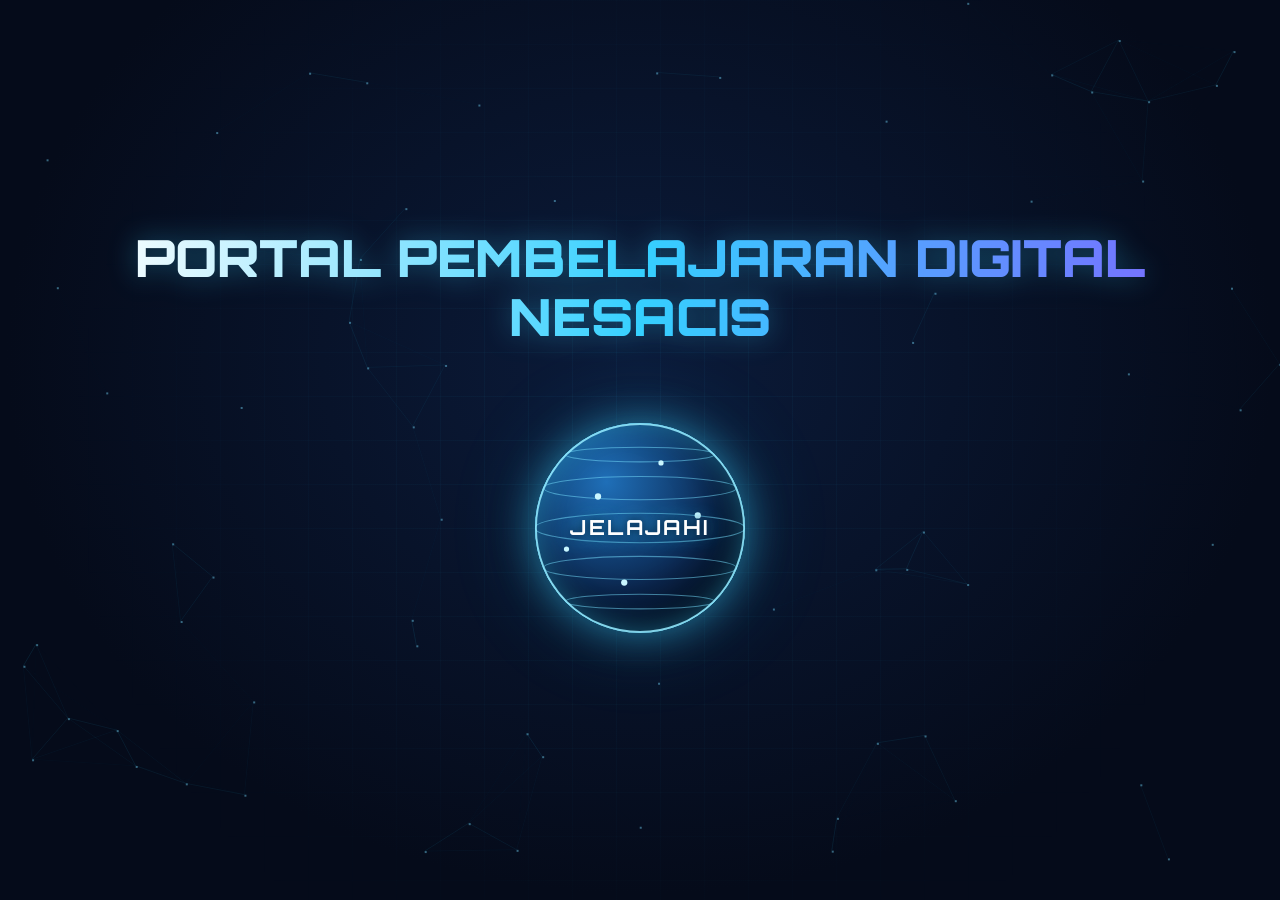
==== index.html @ 82dbb17b "Add files via upload" ====
<!DOCTYPE html>
<html lang="id">
<head>
<meta charset="utf-8">
<meta name="viewport" content="width=device-width, initial-scale=1, viewport-fit=cover">
<title>Digitalisasi Pembelajaran NESACIS</title>
<!-- Jika di-hosting sendiri, Bootstrap 5 dimuat dari CDN ini (halaman tetap tampil tanpa itu) -->
<link rel="stylesheet" href="https://cdn.jsdelivr.net/npm/bootstrap@5.3.3/dist/css/bootstrap.min.css">
<link href="https://fonts.googleapis.com/css2?family=Orbitron:wght@500;700;900&family=Rajdhani:wght@500;600&display=swap" rel="stylesheet">
<style>
:root{--bg:#050b1a;--tx:#dff4ff;--mut:#8fb3c9;--c:#35d0ff;--c2:#7a6bff;color-scheme:dark}
*{box-sizing:border-box}
html,body{height:100%;margin:0}
body{background:radial-gradient(ellipse at 50% 40%,#0b1b3a,var(--bg) 70%);color:var(--tx);font-family:Rajdhani,system-ui,sans-serif;overflow:hidden;padding-top:env(safe-area-inset-top,0px);padding-bottom:env(safe-area-inset-bottom,0px)}
#net{position:fixed;inset:0;width:100%;height:100%;opacity:.55}
.grid{position:fixed;inset:0;background:linear-gradient(rgba(53,208,255,.05) 1px,transparent 1px) 0 0/44px 44px,linear-gradient(90deg,rgba(53,208,255,.05) 1px,transparent 1px) 0 0/44px 44px;mask-image:radial-gradient(circle at 50% 50%,#000,transparent 75%);-webkit-mask-image:radial-gradient(circle at 50% 50%,#000,transparent 75%)}
#landing{position:relative;z-index:1;height:100%;display:flex;flex-direction:column;align-items:center;justify-content:center;padding:16px;text-align:center;transition:opacity .8s}
.tag{letter-spacing:.35em;color:var(--c);font-size:.85rem;text-transform:uppercase}
h1{font-family:Orbitron,sans-serif;font-weight:900;font-size:clamp(1.5rem,5vw,3.2rem);margin:.4rem 0 0;line-height:1.15;background:linear-gradient(90deg,#fff,var(--c),var(--c2));-webkit-background-clip:text;background-clip:text;color:transparent;filter:drop-shadow(0 0 14px rgba(53,208,255,.35))}
#stage{position:relative;width:min(340px,92vw);height:300px;margin-top:2rem;--d:92px}
.orb{position:absolute;left:50%;top:50%;border:0;border-radius:50%;color:#fff;font-family:Orbitron,sans-serif;font-weight:700;cursor:pointer;display:grid;place-items:center;text-align:center;padding:0;
background:radial-gradient(circle at 32% 28%,#6fe3ff,#1a7bd6 55%,#12306e);box-shadow:0 0 30px rgba(53,208,255,.45),inset 0 0 22px rgba(255,255,255,.25),0 24px 40px rgba(0,0,0,.5)}
#main{width:210px;height:210px;margin:-105px 0 0 -105px;font-size:1.3rem;letter-spacing:.12em;animation:float 3.4s ease-in-out infinite;transition:opacity .45s,transform .45s}
#main{background:radial-gradient(circle at 34% 28%,#1f6fb8,#0b2750 55%,#040d22);overflow:hidden;box-shadow:0 0 40px rgba(53,208,255,.5),0 0 90px rgba(53,208,255,.2),inset 0 0 30px rgba(53,208,255,.45),inset -18px -22px 40px rgba(0,0,0,.55)}
#main svg{position:absolute;inset:0;width:100%;height:100%;fill:none;stroke:rgba(120,225,255,.5);stroke-width:1}
#main .mer ellipse{transform-box:fill-box;transform-origin:center;animation:spin 6s ease-in-out infinite}
#main .edge{stroke:rgba(150,235,255,.85);stroke-width:1.6}
#main .dots circle{fill:#c9f6ff;stroke:none;animation:pulse 2.4s ease-in-out infinite}
#main .gt{position:relative;z-index:1;text-shadow:0 0 10px #02102a,0 0 18px rgba(53,208,255,.9)}
#main:hover{box-shadow:0 0 54px rgba(53,208,255,.75),0 0 110px rgba(53,208,255,.3),inset 0 0 30px rgba(53,208,255,.55),inset -18px -22px 40px rgba(0,0,0,.55)}
@keyframes spin{0%,100%{transform:scaleX(1)}50%{transform:scaleX(.02)}}
@keyframes pulse{0%,100%{opacity:.25}50%{opacity:1}}
.split #main{opacity:0;transform:scale(.6);pointer-events:none;animation:none}
.sp{width:148px;height:148px;margin:-74px 0 0 -74px;font-size:.95rem;letter-spacing:.08em;opacity:0;transform:translateX(0) scale(.3);pointer-events:none;transition:transform .8s cubic-bezier(.2,1.2,.3,1),opacity .5s,box-shadow .6s ease}
.sp span{grid-area:1/1;transition:opacity .5s ease,transform .5s ease}
.sp .h{opacity:0;transform:scale(.94);font-size:.78rem;line-height:1.3}
.sp:hover .n,.sp:focus-visible .n{opacity:0;transform:scale(1.06)}
.split .sp:hover{animation-play-state:paused}
.sp:hover .h,.sp:focus-visible .h{opacity:1;transform:scale(1)}
.sp:hover{box-shadow:0 0 46px rgba(53,208,255,.7),inset 0 0 22px rgba(255,255,255,.3),0 24px 40px rgba(0,0,0,.5)}
#guru{--s:120,225,255;--e:205,245,255;--g:53,208,255;background:radial-gradient(circle at 34% 28%,#1f6fb8,#0b2750 55%,#040d22);box-shadow:0 0 36px rgba(53,208,255,.5),0 0 70px rgba(53,208,255,.18),inset 0 0 26px rgba(53,208,255,.45),inset -14px -18px 30px rgba(0,0,0,.55)}
#guru:hover{box-shadow:0 0 50px rgba(53,208,255,.75),0 0 90px rgba(53,208,255,.3),inset 0 0 26px rgba(53,208,255,.55),inset -14px -18px 30px rgba(0,0,0,.55)}
#murid{--s:190,170,255;--e:230,220,255;--g:150,120,255;background:radial-gradient(circle at 34% 28%,#5a45c8,#231a5e 55%,#0b0724);box-shadow:0 0 36px rgba(122,107,255,.55),0 0 70px rgba(122,107,255,.2),inset 0 0 26px rgba(150,120,255,.45),inset -14px -18px 30px rgba(0,0,0,.55)}
#murid:hover{box-shadow:0 0 50px rgba(150,120,255,.8),0 0 90px rgba(122,107,255,.35),inset 0 0 26px rgba(150,120,255,.55),inset -14px -18px 30px rgba(0,0,0,.55)}
.split .sp{opacity:1;pointer-events:auto;animation:float 3.6s ease-in-out infinite .8s}
.split #guru{transform:translateX(calc(var(--d)*-1)) scale(1)}
.split #murid{transform:translateX(var(--d)) scale(1)}
.sp{overflow:hidden;padding-top:58px}
.sp svg{position:absolute;inset:0;width:100%;height:100%;fill:none;stroke:rgba(var(--s),.5);stroke-width:1}
.sp .mer ellipse{transform-box:fill-box;transform-origin:center;animation:spin 6s ease-in-out infinite}
.sp .edge{stroke:rgba(var(--s),.85);stroke-width:1.6}
.sp .dots circle{fill:rgb(var(--e));stroke:none;animation:pulse 2.4s ease-in-out infinite}
.sp .ic{stroke:rgb(var(--e));stroke-width:2.2;stroke-linecap:round;stroke-linejoin:round;filter:drop-shadow(0 0 4px rgba(var(--g),.95))}
.sp .ic circle{fill:rgb(var(--e));stroke:none}
.sp span{position:relative;z-index:1;text-shadow:0 0 8px #02102a,0 0 14px rgba(var(--g),.9)}
@keyframes float{0%,100%{translate:0 -10px}50%{translate:0 12px}}
#light{position:fixed;z-index:20;width:30px;height:30px;margin:-15px 0 0 -15px;border-radius:50%;pointer-events:none;opacity:0;background:radial-gradient(circle,#f2fbff 0 18%,rgba(110,200,255,.55) 42%,rgba(60,120,255,.18) 62%,transparent 72%)}
#menu{position:fixed;inset:0;z-index:10;visibility:hidden;display:flex;flex-direction:column;align-items:center;justify-content:center;padding:24px;text-align:center;overflow:auto}
#menu h2{font-family:Orbitron,sans-serif;font-weight:700;font-size:clamp(1.2rem,3.4vw,2rem);margin:0 0 .3rem}
#menu p{color:var(--mut);margin:0 0 2rem}
.cards{display:flex;flex-wrap:wrap;gap:20px;justify-content:center;max-width:980px}
.card-m{width:250px;padding:28px 20px;border-radius:18px;text-decoration:none;color:var(--tx);background:rgba(20,45,90,.45);border:1px solid rgba(53,208,255,.3);box-shadow:0 0 24px rgba(53,208,255,.08);backdrop-filter:blur(6px);opacity:0;transform:translateY(24px);transition:opacity .6s,transform .6s,box-shadow .3s,border-color .3s}
.show .card-m{opacity:1;transform:none}
.card-m:hover{border-color:var(--c);box-shadow:0 0 30px rgba(53,208,255,.35);transform:translateY(-6px);color:#fff}
.card-m .ic{font-size:2.4rem;display:block;margin-bottom:.6rem}
.card-m b{font-family:Orbitron,sans-serif;font-size:1rem;display:block}
.card-m small{color:var(--mut);font-size:.95rem}
.back{margin-top:2rem;background:none;border:1px solid rgba(143,179,201,.4);color:var(--mut);padding:8px 22px;border-radius:30px;font-family:inherit;font-size:1rem;cursor:pointer;transition:.3s}
.back:hover{color:#fff;border-color:var(--c)}
@media(max-width:420px){#stage{--d:80px}.sp{padding-top:48px}.sp{width:128px;height:128px;margin:-64px 0 0 -64px}}
</style>
</head>
<body class="bg-dark">
<canvas id="net"></canvas><div class="grid"></div>

<main id="landing" class="container d-flex">
  <h1>PORTAL PEMBELAJARAN DIGITAL NESACIS</h1>
  <div id="stage">
    <button id="main" class="orb" type="button"><svg viewBox="-100 -100 200 200" aria-hidden="true"><g class="lat"><ellipse cx="0" cy="0" rx="100" ry="14"/><ellipse cx="0" cy="-38" rx="92" ry="11"/><ellipse cx="0" cy="38" rx="92" ry="11"/><ellipse cx="0" cy="-70" rx="71" ry="7"/><ellipse cx="0" cy="70" rx="71" ry="7"/></g><g class="mer"><ellipse rx="100" ry="100"/><ellipse rx="100" ry="100" style="animation-delay:-1.5s"/><ellipse rx="100" ry="100" style="animation-delay:-3s"/><ellipse rx="100" ry="100" style="animation-delay:-4.5s"/></g><circle class="edge" r="99"/><g class="dots"><circle cx="-40" cy="-30" r="3"/><circle cx="55" cy="-12" r="3" style="animation-delay:-.8s"/><circle cx="-15" cy="52" r="3" style="animation-delay:-1.6s"/><circle cx="20" cy="-62" r="2.5" style="animation-delay:-2.2s"/><circle cx="-70" cy="20" r="2.5" style="animation-delay:-1.1s"/></g></svg><span class="gt">JELAJAHI</span></button>
    <button id="guru" class="orb sp" type="button" data-role="guru"><svg viewBox="-100 -100 200 200" aria-hidden="true"><g><ellipse cx="0" cy="0" rx="100" ry="14"/><ellipse cx="0" cy="-38" rx="92" ry="11"/><ellipse cx="0" cy="38" rx="92" ry="11"/><ellipse cx="0" cy="-70" rx="71" ry="7"/><ellipse cx="0" cy="70" rx="71" ry="7"/></g><g class="mer"><ellipse rx="100" ry="100"/><ellipse rx="100" ry="100" style="animation-delay:-2s"/><ellipse rx="100" ry="100" style="animation-delay:-4s"/></g><circle class="edge" r="99"/><g class="dots"><circle cx="-62" cy="30" r="3"/><circle cx="62" cy="-8" r="3" style="animation-delay:-1s"/><circle cx="40" cy="62" r="2.5" style="animation-delay:-1.8s"/></g><g class="ic" transform="translate(0,-30)"><path d="M0,-22L44,-4L0,14L-44,-4Z"/><path d="M-24,5V18Q0,31 24,18V5"/><path d="M38,-2V16"/><circle cx="38" cy="19" r="3"/><path d="M-26,-4H-6L2,-11H22"/><circle cx="2" cy="-11" r="2.2"/><circle cx="22" cy="-11" r="2.2"/></g></svg><span class="n">GURU</span><span class="h">MASUK<br>PORTAL</span></button>
    <button id="murid" class="orb sp" type="button" data-role="murid"><svg viewBox="-100 -100 200 200" aria-hidden="true"><g><ellipse cx="0" cy="0" rx="100" ry="14"/><ellipse cx="0" cy="-38" rx="92" ry="11"/><ellipse cx="0" cy="38" rx="92" ry="11"/><ellipse cx="0" cy="-70" rx="71" ry="7"/><ellipse cx="0" cy="70" rx="71" ry="7"/></g><g class="mer"><ellipse rx="100" ry="100"/><ellipse rx="100" ry="100" style="animation-delay:-2s"/><ellipse rx="100" ry="100" style="animation-delay:-4s"/></g><circle class="edge" r="99"/><g class="dots"><circle cx="-62" cy="30" r="3"/><circle cx="62" cy="-8" r="3" style="animation-delay:-1s"/><circle cx="40" cy="62" r="2.5" style="animation-delay:-1.8s"/></g><g class="ic" transform="translate(0,-30)"><g id="bh"><path d="M0,-24C-9,-32-27,-30-31,-17C-41,-15-43,1-35,6C-39,16-29,26-19,22C-13,29-2,27 0,21"/><path d="M-6,-13H-19L-25,-7H-30M-6,0H-21L-26,7M-6,11H-15"/><circle cx="-30" cy="-7" r="2.2"/><circle cx="-26" cy="7" r="2.2"/><circle cx="-15" cy="11" r="2.2"/></g><use href="#bh" transform="scale(-1 1)"/></g></svg><span class="n">MURID</span><span class="h">MASUK<br>PORTAL</span></button>
  </div>
</main>

<div id="light"></div>
<section id="menu" aria-live="polite">
  <h2 id="mt"></h2><p id="ms"></p>
  <div class="cards" id="cards"></div>
  <button class="back" type="button" id="back">← Kembali</button>
</section>

<script>
const DATA={
 guru:{t:"PORTAL GURU",s:"Selamat datang, Bapak/Ibu Guru",i:[["📘","Jurnal Harian Guru","Catat kegiatan mengajar harian"],["📝","Ulangan Online","Buat dan kelola ulangan digital"]]},
 murid:{t:"PORTAL MURID",s:"Selamat datang, siswa NESACIS",i:[["🚀","Aku Ingin Belajar","Materi dan pembelajaran interaktif"],["📊","Hasil Belajarku","Lihat hasil dan nilai belajarmu"],["🎯","Ujianku","Kerjakan ujian secara online"]]}
};
const $=s=>document.querySelector(s),stage=$('#stage'),menu=$('#menu'),light=$('#light'),landing=$('#landing');
let busy=false;
$('#main').onclick=()=>stage.classList.add('split');
document.querySelectorAll('.sp').forEach(b=>b.onclick=()=>enter(b));
function enter(btn){
 if(busy)return;busy=true;
 const r=btn.getBoundingClientRect(),x=r.left+r.width/2,y=r.top+r.height/2,d=DATA[btn.dataset.role];
 $('#mt').textContent=d.t;$('#ms').textContent=d.s;
 $('#cards').innerHTML=d.i.map((c,k)=>`<a href="#" class="card-m" style="transition-delay:${k*.1}s"><span class="ic">${c[0]}</span><b>${c[1]}</b><small>${c[2]}</small></a>`).join('');
 light.style.left=x+'px';light.style.top=y+'px';
 // cahaya lembut: titik kecil -> membesar -> memudar (tidak menyilaukan)
 light.animate([{opacity:0,transform:'scale(.4)'},{opacity:.85,transform:'scale(1.2)',offset:.18},{opacity:.4,transform:'scale(40)',offset:.7},{opacity:0,transform:'scale(90)'}],{duration:1400,easing:'ease-in-out'});
 landing.style.opacity=0;
 menu.style.visibility='visible';
 menu.animate([{clipPath:`circle(0px at ${x}px ${y}px)`},{clipPath:`circle(150vmax at ${x}px ${y}px)`}],{duration:1000,delay:300,easing:'ease-in',fill:'both'});
 setTimeout(()=>menu.classList.add('show'),700);
}
$('#back').onclick=()=>{
 menu.classList.remove('show');
 const a=menu.animate([{opacity:1},{opacity:0}],{duration:500});
 a.onfinish=()=>{menu.getAnimations().forEach(x=>x.cancel());menu.style.visibility='hidden';landing.style.opacity=1;stage.classList.remove('split');busy=false};
};
// latar jaringan partikel
const cv=$('#net'),cx=cv.getContext('2d');let W,H,P=[];
function rs(){W=cv.width=innerWidth;H=cv.height=innerHeight;P=Array.from({length:Math.min(70,W/18|0)},()=>({x:Math.random()*W,y:Math.random()*H,vx:(Math.random()-.5)*.35,vy:(Math.random()-.5)*.35}))}
addEventListener('resize',rs);rs();
(function f(){cx.clearRect(0,0,W,H);
 P.forEach((p,i)=>{p.x=(p.x+p.vx+W)%W;p.y=(p.y+p.vy+H)%H;cx.fillStyle='rgba(120,220,255,.8)';cx.fillRect(p.x,p.y,2,2);
  for(let j=i+1;j<P.length;j++){const q=P[j],dd=Math.hypot(p.x-q.x,p.y-q.y);if(dd<130){cx.strokeStyle=`rgba(53,208,255,${.22*(1-dd/130)})`;cx.beginPath();cx.moveTo(p.x,p.y);cx.lineTo(q.x,q.y);cx.stroke()}}});
 requestAnimationFrame(f)})();
</script>
</body>
</html>
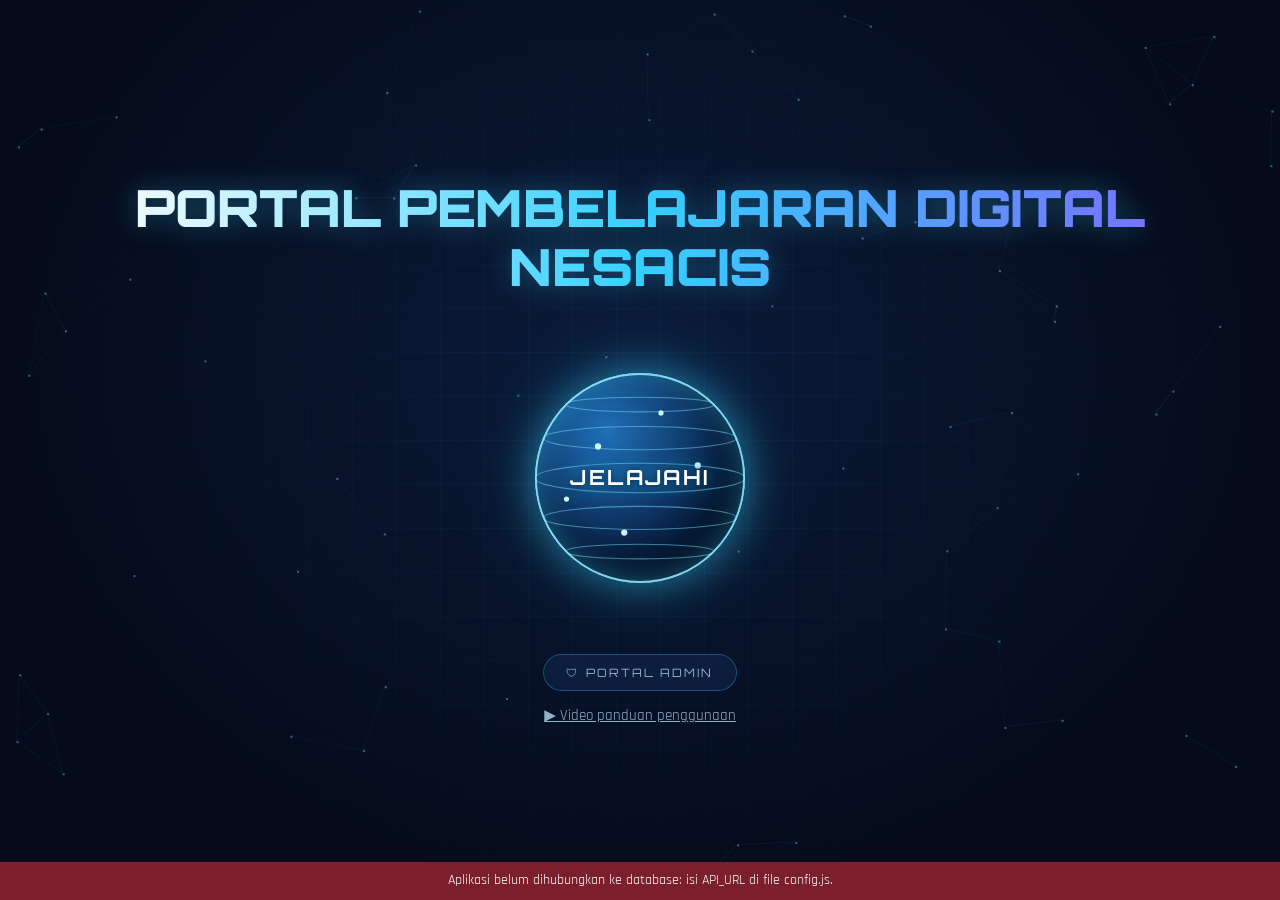
==== commit 16561e85: "Add files via upload" ====
--- a/index.html
+++ b/index.html
@@ -3,6 +3,10 @@
 <head>
 <meta charset="utf-8">
 <meta name="viewport" content="width=device-width, initial-scale=1, viewport-fit=cover">
+<meta name="theme-color" content="#050b1a">
+<link rel="manifest" href="manifest.json">
+<link rel="icon" type="image/png" href="favicon.png">
+<link rel="apple-touch-icon" href="apple-touch-icon.png">
 <title>Digitalisasi Pembelajaran NESACIS</title>
 <!-- Jika di-hosting sendiri, Bootstrap 5 dimuat dari CDN ini (halaman tetap tampil tanpa itu) -->
 <link rel="stylesheet" href="https://cdn.jsdelivr.net/npm/bootstrap@5.3.3/dist/css/bootstrap.min.css">
@@ -67,6 +71,32 @@
 .card-m small{color:var(--mut);font-size:.95rem}
 .back{margin-top:2rem;background:none;border:1px solid rgba(143,179,201,.4);color:var(--mut);padding:8px 22px;border-radius:30px;font-family:inherit;font-size:1rem;cursor:pointer;transition:.3s}
 .back:hover{color:#fff;border-color:var(--c)}
+
+#adminBtn{margin-top:1.6rem;background:rgba(20,45,90,.45);border:1px solid rgba(53,208,255,.3);color:var(--mut);padding:9px 22px;border-radius:30px;font-family:Orbitron,sans-serif;font-size:.72rem;letter-spacing:.18em;cursor:pointer;transition:.3s;backdrop-filter:blur(6px)}
+#adminBtn:hover,#adminBtn:focus-visible{color:#fff;border-color:var(--c);box-shadow:0 0 24px rgba(53,208,255,.35)}
+#who{margin:-1.2rem 0 1.6rem;font-size:1rem;color:var(--mut);min-height:1.4em}
+#who b{color:var(--tx)}#who button{background:none;border:0;color:var(--c);cursor:pointer;font:inherit;text-decoration:underline;padding:0 0 0 6px}
+#auth{position:fixed;inset:0;z-index:50;display:none;align-items:center;justify-content:center;padding:16px;background:rgba(2,8,22,.78);backdrop-filter:blur(8px);overflow:auto}
+#auth.on{display:flex}
+.apanel{width:min(400px,100%);background:linear-gradient(160deg,rgba(18,40,84,.96),rgba(8,18,44,.97));border:1px solid rgba(53,208,255,.35);border-radius:20px;padding:26px 22px;box-shadow:0 0 50px rgba(53,208,255,.18);margin:auto;position:relative}
+.apanel h3{font-family:Orbitron,sans-serif;font-size:1.05rem;margin:0 0 4px}
+.apanel .sub{color:var(--mut);margin:0 0 14px;font-size:.98rem}
+.atabs{display:flex;gap:6px;margin-bottom:14px}
+.atabs button{flex:1;background:rgba(53,208,255,.08);border:1px solid rgba(53,208,255,.25);color:var(--mut);border-radius:10px;padding:7px;font:inherit;font-weight:600;cursor:pointer}
+.atabs button.on{background:rgba(53,208,255,.22);color:#fff;border-color:var(--c)}
+.apanel label{display:block;font-size:.92rem;color:var(--mut);margin:10px 0 4px}
+.apanel input,.apanel select{width:100%;background:rgba(3,10,28,.8);border:1px solid rgba(53,208,255,.3);color:var(--tx);border-radius:10px;padding:10px 12px;font:inherit;font-size:1.05rem;outline:none}
+.apanel input:focus,.apanel select:focus{border-color:var(--c);box-shadow:0 0 0 3px rgba(53,208,255,.18)}
+.arow{display:grid;grid-template-columns:1fr 1fr 1fr;gap:8px}
+.abtn{width:100%;margin-top:16px;padding:11px;border:0;border-radius:12px;background:linear-gradient(90deg,#1a8bd6,#6a5bff);color:#fff;font-family:Orbitron,sans-serif;font-size:.85rem;letter-spacing:.1em;cursor:pointer}
+.abtn:disabled{opacity:.6;cursor:wait}
+.alink{background:none;border:0;color:var(--c);font:inherit;cursor:pointer;padding:0;margin-top:12px;text-decoration:underline;font-size:.95rem}
+.amsg{margin-top:12px;padding:9px 11px;border-radius:10px;font-size:.95rem;display:none}
+.amsg.err{display:block;background:rgba(255,80,100,.14);color:#ff9fb0;border:1px solid rgba(255,80,100,.35)}
+.amsg.ok{display:block;background:rgba(60,220,150,.13);color:#8cf0c4;border:1px solid rgba(60,220,150,.35)}
+.aclose{position:absolute;right:12px;top:10px;background:none;border:0;color:var(--mut);font-size:1.4rem;cursor:pointer}
+.hid{display:none!important}
+.small-note{color:var(--mut);font-size:.88rem;margin:8px 0 0}
 @media(max-width:420px){#stage{--d:80px}.sp{padding-top:48px}.sp{width:128px;height:128px;margin:-64px 0 0 -64px}}
 </style>
 </head>
@@ -80,29 +110,72 @@
     <button id="guru" class="orb sp" type="button" data-role="guru"><svg viewBox="-100 -100 200 200" aria-hidden="true"><g><ellipse cx="0" cy="0" rx="100" ry="14"/><ellipse cx="0" cy="-38" rx="92" ry="11"/><ellipse cx="0" cy="38" rx="92" ry="11"/><ellipse cx="0" cy="-70" rx="71" ry="7"/><ellipse cx="0" cy="70" rx="71" ry="7"/></g><g class="mer"><ellipse rx="100" ry="100"/><ellipse rx="100" ry="100" style="animation-delay:-2s"/><ellipse rx="100" ry="100" style="animation-delay:-4s"/></g><circle class="edge" r="99"/><g class="dots"><circle cx="-62" cy="30" r="3"/><circle cx="62" cy="-8" r="3" style="animation-delay:-1s"/><circle cx="40" cy="62" r="2.5" style="animation-delay:-1.8s"/></g><g class="ic" transform="translate(0,-30)"><path d="M0,-22L44,-4L0,14L-44,-4Z"/><path d="M-24,5V18Q0,31 24,18V5"/><path d="M38,-2V16"/><circle cx="38" cy="19" r="3"/><path d="M-26,-4H-6L2,-11H22"/><circle cx="2" cy="-11" r="2.2"/><circle cx="22" cy="-11" r="2.2"/></g></svg><span class="n">GURU</span><span class="h">MASUK<br>PORTAL</span></button>
     <button id="murid" class="orb sp" type="button" data-role="murid"><svg viewBox="-100 -100 200 200" aria-hidden="true"><g><ellipse cx="0" cy="0" rx="100" ry="14"/><ellipse cx="0" cy="-38" rx="92" ry="11"/><ellipse cx="0" cy="38" rx="92" ry="11"/><ellipse cx="0" cy="-70" rx="71" ry="7"/><ellipse cx="0" cy="70" rx="71" ry="7"/></g><g class="mer"><ellipse rx="100" ry="100"/><ellipse rx="100" ry="100" style="animation-delay:-2s"/><ellipse rx="100" ry="100" style="animation-delay:-4s"/></g><circle class="edge" r="99"/><g class="dots"><circle cx="-62" cy="30" r="3"/><circle cx="62" cy="-8" r="3" style="animation-delay:-1s"/><circle cx="40" cy="62" r="2.5" style="animation-delay:-1.8s"/></g><g class="ic" transform="translate(0,-30)"><g id="bh"><path d="M0,-24C-9,-32-27,-30-31,-17C-41,-15-43,1-35,6C-39,16-29,26-19,22C-13,29-2,27 0,21"/><path d="M-6,-13H-19L-25,-7H-30M-6,0H-21L-26,7M-6,11H-15"/><circle cx="-30" cy="-7" r="2.2"/><circle cx="-26" cy="7" r="2.2"/><circle cx="-15" cy="11" r="2.2"/></g><use href="#bh" transform="scale(-1 1)"/></g></svg><span class="n">MURID</span><span class="h">MASUK<br>PORTAL</span></button>
   </div>
+  <button id="adminBtn" type="button" data-role="admin">🛡 PORTAL ADMIN</button>
+  <a href="panduan.html" style="margin-top:.9rem;color:var(--mut);font-size:.95rem">▶ Video panduan penggunaan</a>
 </main>
 
 <div id="light"></div>
 <section id="menu" aria-live="polite">
-  <h2 id="mt"></h2><p id="ms"></p>
+  <h2 id="mt"></h2><p id="ms"></p><div id="who"></div>
   <div class="cards" id="cards"></div>
   <button class="back" type="button" id="back">← Kembali</button>
 </section>
 
+
+<div id="auth" role="dialog" aria-modal="true" aria-labelledby="at">
+  <div class="apanel">
+    <button class="aclose" type="button" id="aclose" aria-label="Tutup">×</button>
+    <h3 id="at">Masuk</h3><p class="sub" id="as"></p>
+    <div class="atabs hid" id="atabs"><button type="button" data-m="login" class="on">Masuk</button><button type="button" data-m="daftar">Daftar Akun</button></div>
+
+    <form id="f-login" autocomplete="on">
+      <label for="l-user" id="l-ulabel">Username</label><input id="l-user" autocomplete="username" autocapitalize="none" spellcheck="false" required>
+      <label for="l-pass">Password</label><input id="l-pass" type="password" autocomplete="current-password" required>
+      <button class="abtn" type="submit" id="l-btn">MASUK</button>
+      <button class="alink hid" type="button" id="l-lupa">Lupa password?</button>
+    </form>
+
+    <form id="f-daftar" class="hid" autocomplete="off">
+      <label for="d-nisn">NISN (jadi username-mu)</label><input id="d-nisn" inputmode="numeric" maxlength="20" placeholder="Contoh: 0123456789" required>
+      <label for="d-nama">Nama lengkap</label><input id="d-nama" maxlength="60" autocapitalize="words" required>
+      <div class="arow"><div><label for="d-tingkat">Tingkat</label><select id="d-tingkat"><option>7</option><option>8</option><option>9</option></select></div>
+        <div><label for="d-huruf">Kelas</label><select id="d-huruf"></select></div>
+        <div><label for="d-absen">No. absen</label><input id="d-absen" type="number" min="1" max="99" required></div></div>
+      <label for="d-pass">Password pilihanmu</label><input id="d-pass" type="password" autocomplete="new-password" minlength="6" placeholder="Minimal 6 karakter" required>
+      <label for="d-pass2">Ulangi password</label><input id="d-pass2" type="password" autocomplete="new-password" required>
+      <p class="small-note">Jika NISN-mu sudah ada di data sekolah, nama, kelas, dan nomor absen akan diambil dari data sekolah.</p>
+      <button class="abtn" type="submit" id="d-btn">DAFTAR &amp; MASUK</button>
+    </form>
+
+    <form id="f-lupa" class="hid" autocomplete="off">
+      <p class="sub">Masukkan email atau username akunmu. Kode 6 digit akan dikirim ke email akun (jika email sudah diisi admin).</p>
+      <label for="g-id">Email / username</label><input id="g-id" autocapitalize="none" required>
+      <div id="g-step2" class="hid"><label for="g-code">Kode dari email</label><input id="g-code" inputmode="numeric" maxlength="6">
+        <label for="g-pass">Password baru</label><input id="g-pass" type="password" autocomplete="new-password" placeholder="Minimal 6 karakter"></div>
+      <button class="abtn" type="submit" id="g-btn">KIRIM KODE</button>
+      <button class="alink" type="button" id="g-back">← Kembali ke Masuk</button>
+    </form>
+    <div class="amsg" id="amsg" role="alert"></div>
+  </div>
+</div>
+<script src="config.js"></script>
+<script src="nesacis.js"></script>
 <script>
 const DATA={
- guru:{t:"PORTAL GURU",s:"Selamat datang, Bapak/Ibu Guru",i:[["📘","Jurnal Harian Guru","Catat kegiatan mengajar harian"],["📝","Ulangan Online","Buat dan kelola ulangan digital"]]},
- murid:{t:"PORTAL MURID",s:"Selamat datang, siswa NESACIS",i:[["🚀","Aku Ingin Belajar","Materi dan pembelajaran interaktif"],["📊","Hasil Belajarku","Lihat hasil dan nilai belajarmu"],["🎯","Ujianku","Kerjakan ujian secara online"]]}
+ guru:{t:"PORTAL GURU",s:"Selamat datang, Bapak/Ibu Guru",i:[["📘","Jurnal Harian Guru","Jurnal, absensi, nilai, dan Materi Pembelajaran","jurnalguru.html"],["📝","Ulangan Online","Buat dan kelola ulangan digital","ulangan.html"]]},
+ murid:{t:"PORTAL MURID",s:"Selamat datang, siswa NESACIS",i:[["🚀","Aku Ingin Belajar","Materi dan pembelajaran dari guru","materi.html"],["📊","Hasil Belajarku","Lihat nilai, kehadiran, dan hasil ulangan","hasil.html"],["🎯","Ujianku","Kerjakan ulangan secara online","ulangan.html"]]},
+ admin:{t:"PORTAL ADMIN",s:"Kelola akun, data siswa, periode, dan backup",i:[["🛡️","Panel Admin","Akun guru & murid, data siswa, backup & restore","admin.html"]]}
 };
+const PERAN_OK={guru:['guru','admin'],murid:['murid'],admin:['admin']};
 const $=s=>document.querySelector(s),stage=$('#stage'),menu=$('#menu'),light=$('#light'),landing=$('#landing');
-let busy=false;
+let busy=false,ROLE='';
 $('#main').onclick=()=>stage.classList.add('split');
-document.querySelectorAll('.sp').forEach(b=>b.onclick=()=>enter(b));
+document.querySelectorAll('.sp,#adminBtn').forEach(b=>b.onclick=()=>enter(b));
 function enter(btn){
  if(busy)return;busy=true;
  const r=btn.getBoundingClientRect(),x=r.left+r.width/2,y=r.top+r.height/2,d=DATA[btn.dataset.role];
- $('#mt').textContent=d.t;$('#ms').textContent=d.s;
- $('#cards').innerHTML=d.i.map((c,k)=>`<a href="#" class="card-m" style="transition-delay:${k*.1}s"><span class="ic">${c[0]}</span><b>${c[1]}</b><small>${c[2]}</small></a>`).join('');
+ ROLE=btn.dataset.role;$('#mt').textContent=d.t;$('#ms').textContent=d.s;refreshWho();
+ $('#cards').innerHTML=d.i.map((c,k)=>`<a href="${c[3]}" class="card-m" style="transition-delay:${k*.1}s"><span class="ic">${c[0]}</span><b>${c[1]}</b><small>${c[2]}</small></a>`).join('');
  light.style.left=x+'px';light.style.top=y+'px';
  // cahaya lembut: titik kecil -> membesar -> memudar (tidak menyilaukan)
  light.animate([{opacity:0,transform:'scale(.4)'},{opacity:.85,transform:'scale(1.2)',offset:.18},{opacity:.4,transform:'scale(40)',offset:.7},{opacity:0,transform:'scale(90)'}],{duration:1400,easing:'ease-in-out'});
@@ -116,6 +189,91 @@
  const a=menu.animate([{opacity:1},{opacity:0}],{duration:500});
  a.onfinish=()=>{menu.getAnimations().forEach(x=>x.cancel());menu.style.visibility='hidden';landing.style.opacity=1;stage.classList.remove('split');busy=false};
 };
+
+// ---------- status akun di menu + klik kartu ----------
+function refreshWho(){
+ const s=NESACIS.session(),w=$('#who');
+ if(s&&PERAN_OK[ROLE]&&PERAN_OK[ROLE].includes(s.user.peran)){
+  w.innerHTML='Masuk sebagai <b></b> · '+s.user.peran+'<button type="button" id="keluar">Keluar</button>';
+  w.querySelector('b').textContent=s.user.nama;
+  $('#keluar').onclick=()=>{NESACIS.keluar('index.html')};
+ }else w.textContent='Kamu akan diminta masuk saat membuka salah satu menu.';
+}
+$('#cards').addEventListener('click',e=>{
+ const a=e.target.closest('a.card-m');if(!a)return;e.preventDefault();
+ const s=NESACIS.session();
+ if(s&&PERAN_OK[ROLE].includes(s.user.peran))location.href=a.getAttribute('href');else openAuth(ROLE,a.getAttribute('href'));
+});
+
+// ---------- login / daftar / lupa password ----------
+const A={role:'',next:'',mode:'login'},amsg=$('#amsg');
+const NEXT_OK=/^[\w\-]+\.html(\?[^#\s]*)?(#\S*)?$/;
+function msg(t,k){amsg.className='amsg'+(t?' '+(k||'err'):'');amsg.textContent=t||''}
+function setMode(m){
+ A.mode=m;msg('');
+ $('#f-login').classList.toggle('hid',m!=='login');$('#f-daftar').classList.toggle('hid',m!=='daftar');$('#f-lupa').classList.toggle('hid',m!=='lupa');
+ $('#atabs').classList.toggle('hid',!(A.role==='murid'&&m!=='lupa'));
+ $('#atabs').querySelectorAll('button').forEach(b=>b.classList.toggle('on',b.dataset.m===m));
+ $('#at').textContent=m==='daftar'?'Daftar Akun Murid':m==='lupa'?'Lupa Password':({guru:'Masuk Guru',murid:'Masuk Murid',admin:'Masuk Admin'})[A.role];
+ $('#as').textContent=m==='daftar'?'Buat akun dengan NISN dan password pilihanmu.':m==='lupa'?'':({guru:'Gunakan akun yang dibuat admin sekolah.',murid:'Username-mu adalah NISN.',admin:'Khusus pengelola aplikasi.'})[A.role];
+}
+function openAuth(role,next){
+ A.role=role;A.next=NEXT_OK.test(next||'')?next:'';
+ $('#l-ulabel').textContent=role==='murid'?'NISN':role==='guru'?'Username atau email':'Username';
+ $('#l-user').inputMode=role==='murid'?'numeric':'text';
+ $('#l-lupa').classList.toggle('hid',role!=='guru');
+ setMode('login');$('#auth').classList.add('on');setTimeout(()=>$('#l-user').focus(),50);
+}
+function closeAuth(){$('#auth').classList.remove('on')}
+$('#aclose').onclick=closeAuth;$('#auth').addEventListener('click',e=>{if(e.target.id==='auth')closeAuth()});
+$('#atabs').addEventListener('click',e=>{const b=e.target.closest('button');if(b)setMode(b.dataset.m)});
+$('#l-lupa').onclick=()=>{setMode('lupa');$('#g-id').value=$('#l-user').value};
+$('#g-back').onclick=()=>setMode('login');
+$('#d-huruf').innerHTML='ABCDEFGHI'.split('').map(h=>`<option>${h}</option>`).join('');
+function sibuk(btn,on,t){if(!btn.dataset.t)btn.dataset.t=btn.textContent;btn.disabled=on;btn.textContent=on?(t||'MEMPROSES…'):btn.dataset.t}
+function sukses(res){
+ NESACIS.save(res);closeAuth();
+ if(A.next)location.href=A.next;else refreshWho();
+}
+$('#f-login').addEventListener('submit',async e=>{
+ e.preventDefault();msg('');const b=$('#l-btn');sibuk(b,true,'MEMERIKSA…');
+ const r=await NESACIS.call('login',{username:$('#l-user').value.trim(),password:$('#l-pass').value,portal:A.role},{tanpaToken:true,tanpaRedirect:true});
+ sibuk(b,false);
+ if(!r.ok)return msg(NESACIS.pesan(r.error));
+ $('#l-pass').value='';sukses(r);
+});
+$('#f-daftar').addEventListener('submit',async e=>{
+ e.preventDefault();msg('');
+ if($('#d-pass').value!==$('#d-pass2').value)return msg('Konfirmasi password tidak sama.');
+ const b=$('#d-btn');sibuk(b,true,'MEMBUAT AKUN…');
+ const r=await NESACIS.call('murid_daftar',{nisn:$('#d-nisn').value.trim(),nama:$('#d-nama').value,kelas:$('#d-tingkat').value+$('#d-huruf').value,absen:$('#d-absen').value,password:$('#d-pass').value},{tanpaToken:true,tanpaRedirect:true});
+ sibuk(b,false);
+ if(!r.ok)return msg(NESACIS.pesan(r.error));
+ sukses(r);
+});
+$('#f-lupa').addEventListener('submit',async e=>{
+ e.preventDefault();msg('');const b=$('#g-btn'),step2=!$('#g-step2').classList.contains('hid'),id=$('#g-id').value.trim();
+ if(!step2){
+  sibuk(b,true,'MENGIRIM…');const r=await NESACIS.call('forgot',{email:id},{tanpaToken:true,tanpaRedirect:true});sibuk(b,false);
+  if(!r.ok)return msg(NESACIS.pesan(r.error));
+  $('#g-step2').classList.remove('hid');b.dataset.t='SIMPAN PASSWORD BARU';b.textContent='SIMPAN PASSWORD BARU';
+  msg('Jika akun punya email, kode 6 digit sudah dikirim (cek folder Spam). Berlaku 15 menit. Tidak ada email? Minta admin mengatur ulang password.','ok');
+ }else{
+  const code=$('#g-code').value.trim(),pw=$('#g-pass').value;
+  if(!code||pw.length<6)return msg('Isi kode dan password baru (minimal 6 karakter).');
+  sibuk(b,true,'MENYIMPAN…');const r=await NESACIS.call('reset',{email:id,code:code,newPassword:pw},{tanpaToken:true,tanpaRedirect:true});sibuk(b,false);
+  if(!r.ok)return msg(NESACIS.pesan(r.error));
+  $('#g-step2').classList.add('hid');$('#g-code').value='';$('#g-pass').value='';b.dataset.t='KIRIM KODE';b.textContent='KIRIM KODE';
+  setMode('login');$('#l-user').value=id;msg('Password berhasil diganti. Silakan masuk.','ok');
+ }
+});
+// tautan dari halaman lain yang butuh login: index.html?masuk=guru&next=jurnalguru.html
+(function(){
+ const p=new URLSearchParams(location.search),m=p.get('masuk');
+ if(m&&PERAN_OK[m]){ROLE=m;openAuth(m,p.get('next')||'');history.replaceState(null,'',location.pathname)}
+})();
+if(!NESACIS.API_URL){const n=document.createElement('div');n.style.cssText='position:fixed;left:0;right:0;bottom:0;z-index:60;background:#7a1f2b;color:#fff;padding:8px 12px;text-align:center;font-size:.9rem';n.textContent='Aplikasi belum dihubungkan ke database: isi API_URL di file config.js.';document.body.appendChild(n)}
+
 // latar jaringan partikel
 const cv=$('#net'),cx=cv.getContext('2d');let W,H,P=[];
 function rs(){W=cv.width=innerWidth;H=cv.height=innerHeight;P=Array.from({length:Math.min(70,W/18|0)},()=>({x:Math.random()*W,y:Math.random()*H,vx:(Math.random()-.5)*.35,vy:(Math.random()-.5)*.35}))}
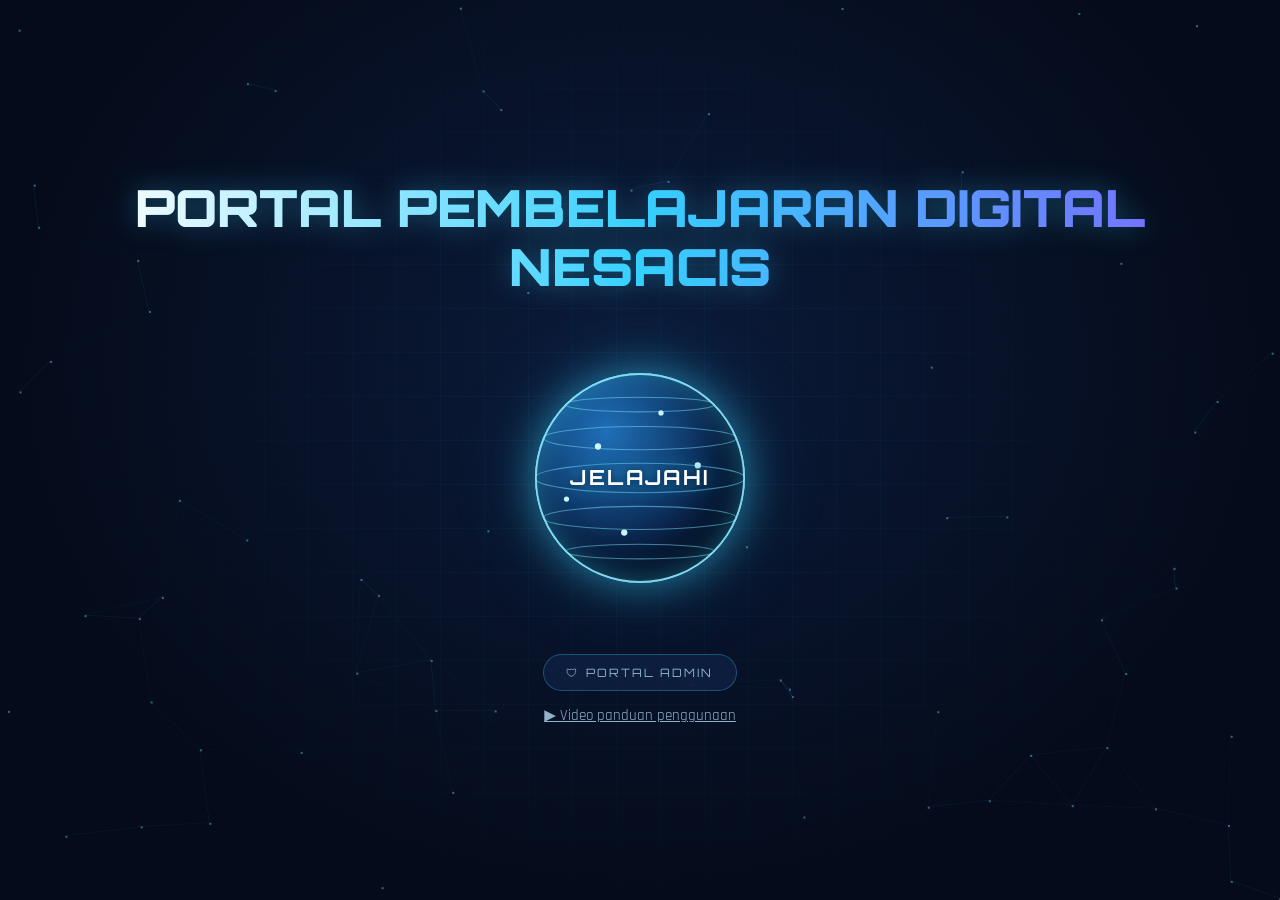
==== commit c389b139: "Update index.html" ====
--- a/index.html
+++ b/index.html
@@ -126,25 +126,11 @@
   <div class="apanel">
     <button class="aclose" type="button" id="aclose" aria-label="Tutup">×</button>
     <h3 id="at">Masuk</h3><p class="sub" id="as"></p>
-    <div class="atabs hid" id="atabs"><button type="button" data-m="login" class="on">Masuk</button><button type="button" data-m="daftar">Daftar Akun</button></div>
-
     <form id="f-login" autocomplete="on">
       <label for="l-user" id="l-ulabel">Username</label><input id="l-user" autocomplete="username" autocapitalize="none" spellcheck="false" required>
       <label for="l-pass">Password</label><input id="l-pass" type="password" autocomplete="current-password" required>
       <button class="abtn" type="submit" id="l-btn">MASUK</button>
       <button class="alink hid" type="button" id="l-lupa">Lupa password?</button>
-    </form>
-
-    <form id="f-daftar" class="hid" autocomplete="off">
-      <label for="d-nisn">NISN (jadi username-mu)</label><input id="d-nisn" inputmode="numeric" maxlength="20" placeholder="Contoh: 0123456789" required>
-      <label for="d-nama">Nama lengkap</label><input id="d-nama" maxlength="60" autocapitalize="words" required>
-      <div class="arow"><div><label for="d-tingkat">Tingkat</label><select id="d-tingkat"><option>7</option><option>8</option><option>9</option></select></div>
-        <div><label for="d-huruf">Kelas</label><select id="d-huruf"></select></div>
-        <div><label for="d-absen">No. absen</label><input id="d-absen" type="number" min="1" max="99" required></div></div>
-      <label for="d-pass">Password pilihanmu</label><input id="d-pass" type="password" autocomplete="new-password" minlength="6" placeholder="Minimal 6 karakter" required>
-      <label for="d-pass2">Ulangi password</label><input id="d-pass2" type="password" autocomplete="new-password" required>
-      <p class="small-note">Jika NISN-mu sudah ada di data sekolah, nama, kelas, dan nomor absen akan diambil dari data sekolah.</p>
-      <button class="abtn" type="submit" id="d-btn">DAFTAR &amp; MASUK</button>
     </form>
 
     <form id="f-lupa" class="hid" autocomplete="off">
@@ -163,7 +149,7 @@
 <script>
 const DATA={
  guru:{t:"PORTAL GURU",s:"Selamat datang, Bapak/Ibu Guru",i:[["📘","Jurnal Harian Guru","Jurnal, absensi, nilai, dan Materi Pembelajaran","jurnalguru.html"],["📝","Ulangan Online","Buat dan kelola ulangan digital","ulangan.html"]]},
- murid:{t:"PORTAL MURID",s:"Selamat datang, siswa NESACIS",i:[["🚀","Aku Ingin Belajar","Materi dan pembelajaran dari guru","materi.html"],["📊","Hasil Belajarku","Lihat nilai, kehadiran, dan hasil ulangan","hasil.html"],["🎯","Ujianku","Kerjakan ulangan secara online","ulangan.html"]]},
+ murid:{t:"PORTAL MURID",s:"Belajar dan ujian tanpa login. Hasil Belajarku memakai NISN dan password.",i:[["🚀","Aku Ingin Belajar","Materi dari guru · tanpa login","materi.html",1],["📊","Hasil Belajarku","Nilai dan kehadiran · login NISN","hasil.html"],["🎯","Ujianku","Ulangan online · cukup kode ulangan","ulangan.html",1]]},
  admin:{t:"PORTAL ADMIN",s:"Kelola akun, data siswa, periode, dan backup",i:[["🛡️","Panel Admin","Akun guru & murid, data siswa, backup & restore","admin.html"]]}
 };
 const PERAN_OK={guru:['guru','admin'],murid:['murid'],admin:['admin']};
@@ -175,7 +161,7 @@
  if(busy)return;busy=true;
  const r=btn.getBoundingClientRect(),x=r.left+r.width/2,y=r.top+r.height/2,d=DATA[btn.dataset.role];
  ROLE=btn.dataset.role;$('#mt').textContent=d.t;$('#ms').textContent=d.s;refreshWho();
- $('#cards').innerHTML=d.i.map((c,k)=>`<a href="${c[3]}" class="card-m" style="transition-delay:${k*.1}s"><span class="ic">${c[0]}</span><b>${c[1]}</b><small>${c[2]}</small></a>`).join('');
+ $('#cards').innerHTML=d.i.map((c,k)=>`<a href="${c[3]}" ${c[4]?'data-open="1"':''} class="card-m" style="transition-delay:${k*.1}s"><span class="ic">${c[0]}</span><b>${c[1]}</b><small>${c[2]}</small></a>`).join('');
  light.style.left=x+'px';light.style.top=y+'px';
  // cahaya lembut: titik kecil -> membesar -> memudar (tidak menyilaukan)
  light.animate([{opacity:0,transform:'scale(.4)'},{opacity:.85,transform:'scale(1.2)',offset:.18},{opacity:.4,transform:'scale(40)',offset:.7},{opacity:0,transform:'scale(90)'}],{duration:1400,easing:'ease-in-out'});
@@ -197,12 +183,12 @@
   w.innerHTML='Masuk sebagai <b></b> · '+s.user.peran+'<button type="button" id="keluar">Keluar</button>';
   w.querySelector('b').textContent=s.user.nama;
   $('#keluar').onclick=()=>{NESACIS.keluar('index.html')};
- }else w.textContent='Kamu akan diminta masuk saat membuka salah satu menu.';
+ }else w.textContent=ROLE==='murid'?'Aku Ingin Belajar dan Ujianku bisa dibuka tanpa login.':'Kamu akan diminta masuk saat membuka salah satu menu.';
 }
 $('#cards').addEventListener('click',e=>{
  const a=e.target.closest('a.card-m');if(!a)return;e.preventDefault();
  const s=NESACIS.session();
- if(s&&PERAN_OK[ROLE].includes(s.user.peran))location.href=a.getAttribute('href');else openAuth(ROLE,a.getAttribute('href'));
+ if(a.dataset.open||(s&&PERAN_OK[ROLE].includes(s.user.peran)))location.href=a.getAttribute('href');else openAuth(ROLE,a.getAttribute('href'));
 });
 
 // ---------- login / daftar / lupa password ----------
@@ -211,11 +197,9 @@
 function msg(t,k){amsg.className='amsg'+(t?' '+(k||'err'):'');amsg.textContent=t||''}
 function setMode(m){
  A.mode=m;msg('');
- $('#f-login').classList.toggle('hid',m!=='login');$('#f-daftar').classList.toggle('hid',m!=='daftar');$('#f-lupa').classList.toggle('hid',m!=='lupa');
- $('#atabs').classList.toggle('hid',!(A.role==='murid'&&m!=='lupa'));
- $('#atabs').querySelectorAll('button').forEach(b=>b.classList.toggle('on',b.dataset.m===m));
- $('#at').textContent=m==='daftar'?'Daftar Akun Murid':m==='lupa'?'Lupa Password':({guru:'Masuk Guru',murid:'Masuk Murid',admin:'Masuk Admin'})[A.role];
- $('#as').textContent=m==='daftar'?'Buat akun dengan NISN dan password pilihanmu.':m==='lupa'?'':({guru:'Gunakan akun yang dibuat admin sekolah.',murid:'Username-mu adalah NISN.',admin:'Khusus pengelola aplikasi.'})[A.role];
+ $('#f-login').classList.toggle('hid',m!=='login');$('#f-lupa').classList.toggle('hid',m!=='lupa');
+ $('#at').textContent=m==='lupa'?'Lupa Password':({guru:'Masuk Guru',murid:'Hasil Belajarku',admin:'Masuk Admin'})[A.role];
+ $('#as').textContent=m==='lupa'?'':({guru:'Gunakan akun yang dibuat admin sekolah.',murid:'Masuk dengan NISN dan password dari sekolah. Lupa password? Hubungi admin atau wali kelas.',admin:'Khusus pengelola aplikasi.'})[A.role];
 }
 function openAuth(role,next){
  A.role=role;A.next=NEXT_OK.test(next||'')?next:'';
@@ -226,10 +210,8 @@
 }
 function closeAuth(){$('#auth').classList.remove('on')}
 $('#aclose').onclick=closeAuth;$('#auth').addEventListener('click',e=>{if(e.target.id==='auth')closeAuth()});
-$('#atabs').addEventListener('click',e=>{const b=e.target.closest('button');if(b)setMode(b.dataset.m)});
 $('#l-lupa').onclick=()=>{setMode('lupa');$('#g-id').value=$('#l-user').value};
 $('#g-back').onclick=()=>setMode('login');
-$('#d-huruf').innerHTML='ABCDEFGHI'.split('').map(h=>`<option>${h}</option>`).join('');
 function sibuk(btn,on,t){if(!btn.dataset.t)btn.dataset.t=btn.textContent;btn.disabled=on;btn.textContent=on?(t||'MEMPROSES…'):btn.dataset.t}
 function sukses(res){
  NESACIS.save(res);closeAuth();
@@ -241,15 +223,6 @@
  sibuk(b,false);
  if(!r.ok)return msg(NESACIS.pesan(r.error));
  $('#l-pass').value='';sukses(r);
-});
-$('#f-daftar').addEventListener('submit',async e=>{
- e.preventDefault();msg('');
- if($('#d-pass').value!==$('#d-pass2').value)return msg('Konfirmasi password tidak sama.');
- const b=$('#d-btn');sibuk(b,true,'MEMBUAT AKUN…');
- const r=await NESACIS.call('murid_daftar',{nisn:$('#d-nisn').value.trim(),nama:$('#d-nama').value,kelas:$('#d-tingkat').value+$('#d-huruf').value,absen:$('#d-absen').value,password:$('#d-pass').value},{tanpaToken:true,tanpaRedirect:true});
- sibuk(b,false);
- if(!r.ok)return msg(NESACIS.pesan(r.error));
- sukses(r);
 });
 $('#f-lupa').addEventListener('submit',async e=>{
  e.preventDefault();msg('');const b=$('#g-btn'),step2=!$('#g-step2').classList.contains('hid'),id=$('#g-id').value.trim();
